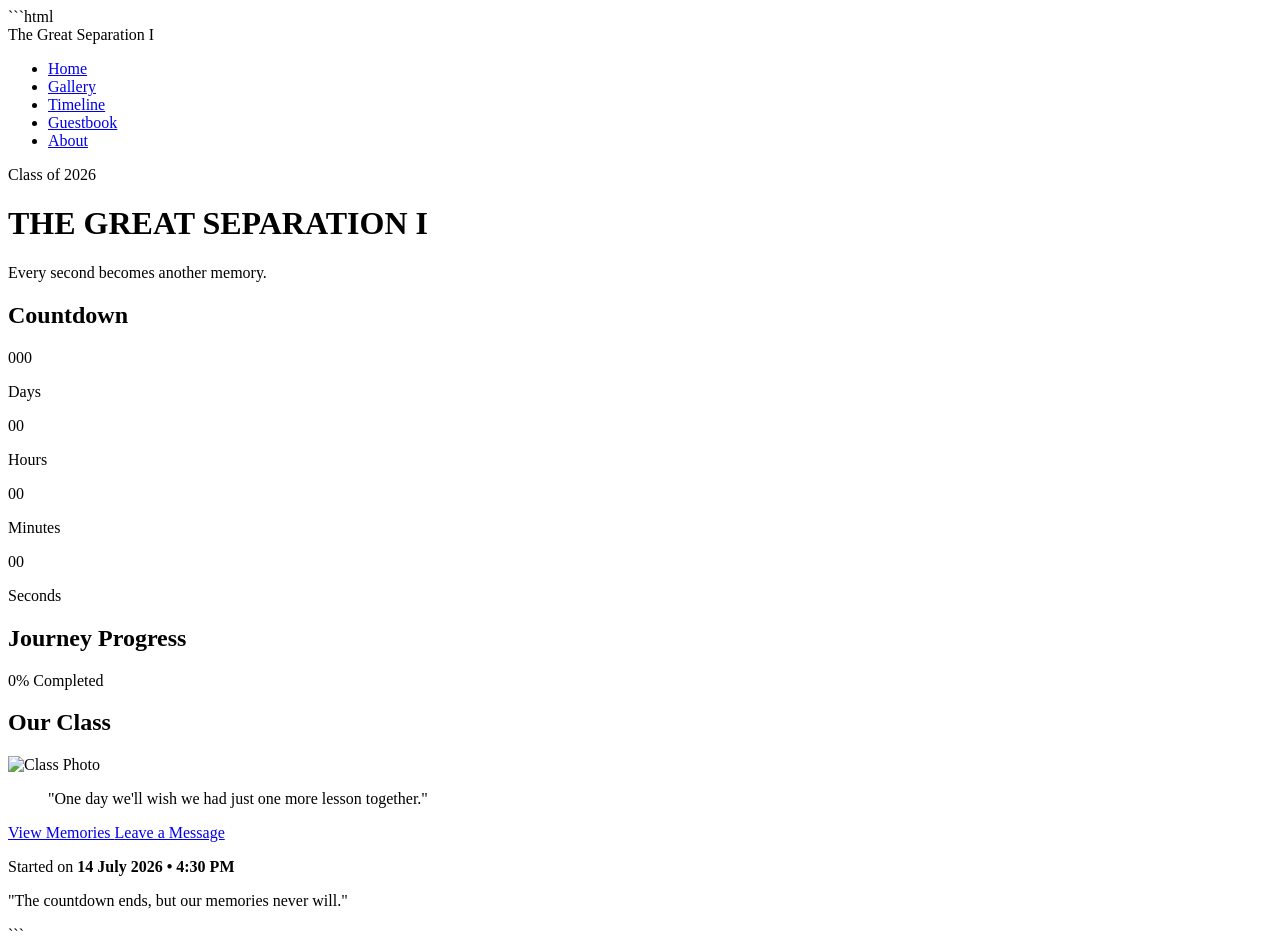
==== the-great-separation/index.html @ 8f1ded17 "Add index.html for The Great Separation I" ====
```html
<!DOCTYPE html>
<html lang="en">
<head>
    <meta charset="UTF-8">
    <meta name="viewport" content="width=device-width, initial-scale=1.0">

    <title>The Great Separation I</title>

    <link rel="stylesheet" href="css/style.css">
    <link rel="stylesheet" href="css/countdown.css">
    <link rel="stylesheet" href="css/navbar.css">
    <link rel="stylesheet" href="css/animation.css">

    <link rel="preconnect" href="https://fonts.googleapis.com">
    <link href="https://fonts.googleapis.com/css2?family=Poppins:wght@300;400;600;700&display=swap" rel="stylesheet">
</head>

<body>

<div id="particles"></div>

<nav class="navbar">

    <div class="logo">
        The Great Separation I
    </div>

    <ul>

        <li><a href="#">Home</a></li>

        <li><a href="pages/gallery.html">Gallery</a></li>

        <li><a href="pages/timeline.html">Timeline</a></li>

        <li><a href="pages/guestbook.html">Guestbook</a></li>

        <li><a href="pages/about.html">About</a></li>

    </ul>

</nav>

<header class="hero">

    <p class="small-title">
        Class of 2026
    </p>

    <h1>
        THE GREAT SEPARATION I
    </h1>

    <p class="subtitle">
        Every second becomes another memory.
    </p>

</header>

<section class="countdown-section">

    <h2>
        Countdown
    </h2>

    <div id="countdown">

        <div class="time-box">
            <span id="days">000</span>
            <p>Days</p>
        </div>

        <div class="time-box">
            <span id="hours">00</span>
            <p>Hours</p>
        </div>

        <div class="time-box">
            <span id="minutes">00</span>
            <p>Minutes</p>
        </div>

        <div class="time-box">
            <span id="seconds">00</span>
            <p>Seconds</p>
        </div>

    </div>

</section>

<section class="progress-section">

    <h2>
        Journey Progress
    </h2>

    <div class="progress-bar">

        <div id="progress-fill"></div>

    </div>

    <p id="progress-text">
        0% Completed
    </p>

</section>

<section class="photo-section">

    <h2>
        Our Class
    </h2>

    <img
        src="assets/images/class-photo.jpg"
        alt="Class Photo"
        id="class-photo"
    >

</section>

<section class="quote-section">

    <blockquote id="quote">

        "One day we'll wish we had just one more lesson together."

    </blockquote>

</section>

<section class="buttons">

    <a href="pages/gallery.html" class="btn">
        View Memories
    </a>

    <a href="pages/guestbook.html" class="btn">
        Leave a Message
    </a>

</section>

<footer>

    <p>

        Started on
        <strong>14 July 2026 • 4:30 PM</strong>

    </p>

    <p>

        "The countdown ends,
        but our memories never will."

    </p>

</footer>

<script src="js/countdown.js"></script>
<script src="js/app.js"></script>

</body>
</html>
```
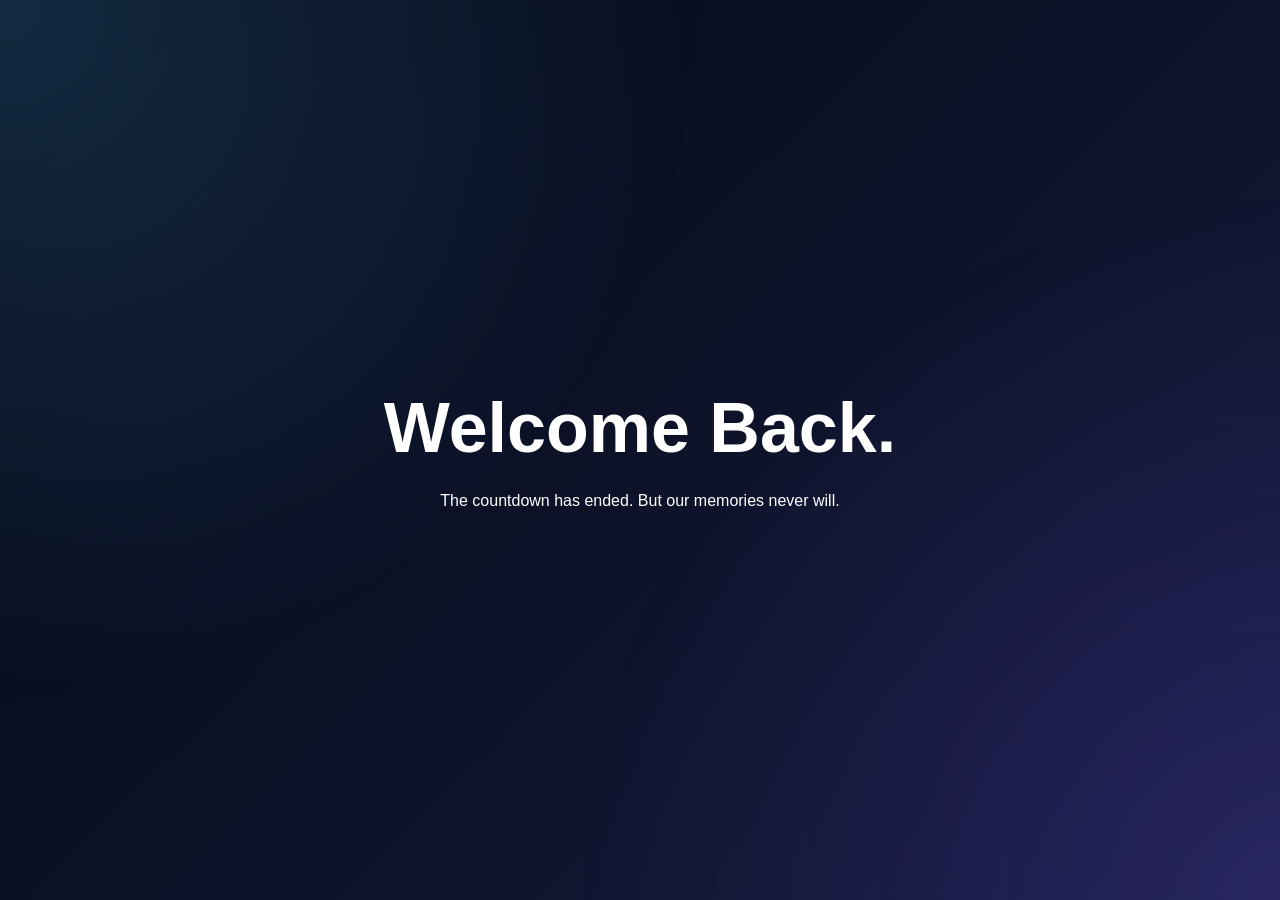
==== commit 6e46bb40: "Update title and content in index.html" ====
--- a/the-great-separation/index.html
+++ b/the-great-separation/index.html
@@ -23,7 +23,7 @@
 <nav class="navbar">
 
     <div class="logo">
-        The Great Separation I
+        The Great Separation 
     </div>
 
     <ul>
@@ -45,16 +45,12 @@
 <header class="hero">
 
     <p class="small-title">
-        Class of 2026
+        2024 - 2026
     </p>
 
     <h1>
-        THE GREAT SEPARATION I
+        3 SINA GREAT SEPARATION 
     </h1>
-
-    <p class="subtitle">
-        Every second becomes another memory.
-    </p>
 
 </header>
 
@@ -102,6 +98,18 @@
 
     </div>
 
+    <div class="stats">
+
+        <h3>
+        Days We've Shared Together
+        </h3>
+
+        <span id="days-together">
+        000
+        </span>
+
+    </div>
+
     <p id="progress-text">
         0% Completed
     </p>
@@ -135,11 +143,11 @@
 <section class="buttons">
 
     <a href="pages/gallery.html" class="btn">
-        View Memories
+        View Memories(wait for update v1.10.00)
     </a>
 
     <a href="pages/guestbook.html" class="btn">
-        Leave a Message
+        Leave a Message(wait for update v2.00.00)
     </a>
 
 </section>
@@ -148,20 +156,32 @@
 
     <p>
 
-        Started on
-        <strong>14 July 2026 • 4:30 PM</strong>
+        timer started on
+        <strong>1 April 2024</strong>
 
+        timer will end on
+        <strong>4 December 2026</strong>
+    </p>
+
+    <p>
+        BY
+        <strong>69Katzee</strong>
+        assisted by
+        <strong>Chatgpt </strong>
+        to help my JavaScript calculations
     </p>
 
     <p>
 
-        "The countdown ends,
+        "The countdown will end soon,
         but our memories never will."
 
     </p>
 
 </footer>
 
+<script src="js/config.js"></script>
+<script src="js/router.js"></script>
 <script src="js/countdown.js"></script>
 <script src="js/app.js"></script>
 
--- a/the-great-separation/css/style.css
+++ b/the-great-separation/css/style.css
@@ -0,0 +1,505 @@
+/* ==========================================
+   THE GREAT SEPARATION I
+   Main Stylesheet
+========================================== */
+
+*{
+    margin:0;
+    padding:0;
+    box-sizing:border-box;
+    scroll-behavior:smooth;
+}
+
+body{
+    font-family:'Poppins',sans-serif;
+    background:linear-gradient(135deg,#050816,#0d1228,#151d3d);
+    color:white;
+    overflow-x:hidden;
+    min-height:100vh;
+}
+
+/* Background */
+
+#particles{
+    position:fixed;
+    inset:0;
+    z-index:-2;
+}
+
+body::before{
+    content:"";
+    position:fixed;
+    inset:0;
+
+    background:
+    radial-gradient(circle at top left,#4FC3F730,transparent 45%),
+    radial-gradient(circle at bottom right,#7C4DFF30,transparent 45%);
+
+    z-index:-3;
+}
+
+/* ==========================
+        NAVBAR
+========================== */
+
+.navbar{
+
+    position:fixed;
+
+    top:20px;
+
+    left:50%;
+
+    transform:translateX(-50%);
+
+    width:92%;
+
+    max-width:1200px;
+
+    padding:18px 40px;
+
+    display:flex;
+
+    justify-content:space-between;
+
+    align-items:center;
+
+    backdrop-filter:blur(18px);
+
+    background:rgba(255,255,255,.08);
+
+    border:1px solid rgba(255,255,255,.15);
+
+    border-radius:18px;
+
+    z-index:1000;
+
+}
+
+.logo{
+
+    font-size:24px;
+
+    font-weight:700;
+
+    color:#4FC3F7;
+
+}
+
+.navbar ul{
+
+    display:flex;
+
+    list-style:none;
+
+    gap:35px;
+
+}
+
+.navbar a{
+
+    text-decoration:none;
+
+    color:white;
+
+    font-weight:500;
+
+    transition:.3s;
+
+}
+
+.navbar a:hover{
+
+    color:#4FC3F7;
+
+}
+
+/* ==========================
+        HERO
+========================== */
+
+.hero{
+
+    min-height:100vh;
+
+    display:flex;
+
+    flex-direction:column;
+
+    justify-content:center;
+
+    align-items:center;
+
+    text-align:center;
+
+    padding:40px;
+
+}
+
+.small-title{
+
+    color:#4FC3F7;
+
+    letter-spacing:4px;
+
+    text-transform:uppercase;
+
+    margin-bottom:20px;
+
+}
+
+.hero h1{
+
+    font-size:70px;
+
+    max-width:900px;
+
+    line-height:1.1;
+
+    margin-bottom:25px;
+
+}
+
+.subtitle{
+
+    font-size:22px;
+
+    color:#d7d7d7;
+
+}
+
+/* ==========================
+      COUNTDOWN
+========================== */
+
+.countdown-section{
+
+    padding:120px 20px;
+
+    text-align:center;
+
+}
+
+.countdown-section h2{
+
+    font-size:42px;
+
+    margin-bottom:50px;
+
+}
+
+#countdown{
+
+    display:flex;
+
+    justify-content:center;
+
+    gap:35px;
+
+    flex-wrap:wrap;
+
+}
+
+.time-box{
+
+    width:170px;
+
+    height:170px;
+
+    border-radius:22px;
+
+    backdrop-filter:blur(15px);
+
+    background:rgba(255,255,255,.08);
+
+    border:1px solid rgba(255,255,255,.12);
+
+    display:flex;
+
+    flex-direction:column;
+
+    justify-content:center;
+
+    transition:.35s;
+
+}
+
+.time-box:hover{
+
+    transform:translateY(-8px);
+
+    box-shadow:0 20px 45px rgba(79,195,247,.25);
+
+}
+
+.time-box span{
+
+    font-size:56px;
+
+    font-weight:700;
+
+    color:#4FC3F7;
+
+}
+
+.time-box p{
+
+    margin-top:10px;
+
+    color:#bbb;
+
+}
+
+/* ==========================
+      PROGRESS BAR
+========================== */
+
+.progress-section{
+
+    text-align:center;
+
+    padding:120px 20px;
+
+}
+
+.progress-section h2{
+
+    margin-bottom:30px;
+
+    font-size:42px;
+
+}
+
+.progress-bar{
+
+    width:80%;
+
+    max-width:900px;
+
+    height:22px;
+
+    margin:auto;
+
+    background:#252525;
+
+    border-radius:100px;
+
+    overflow:hidden;
+
+}
+
+#progress-fill{
+
+    width:0%;
+
+    height:100%;
+
+    background:linear-gradient(90deg,#4FC3F7,#7C4DFF);
+
+    transition:1s;
+
+}
+
+#progress-text{
+
+    margin-top:18px;
+
+    color:#bdbdbd;
+
+}
+
+/* ==========================
+      CLASS PHOTO
+========================== */
+
+.photo-section{
+
+    padding:120px 20px;
+
+    text-align:center;
+
+}
+
+.photo-section h2{
+
+    font-size:42px;
+
+    margin-bottom:40px;
+
+}
+
+#class-photo{
+
+    width:80%;
+
+    max-width:1000px;
+
+    border-radius:25px;
+
+    border:2px solid rgba(255,255,255,.1);
+
+    transition:.4s;
+
+    cursor:pointer;
+
+}
+
+#class-photo:hover{
+
+    transform:scale(1.02);
+
+    box-shadow:0 30px 60px rgba(79,195,247,.25);
+
+}
+
+/* ==========================
+        QUOTE
+========================== */
+
+.quote-section{
+
+    padding:130px 20px;
+
+    text-align:center;
+
+}
+
+blockquote{
+
+    font-size:34px;
+
+    max-width:900px;
+
+    margin:auto;
+
+    font-style:italic;
+
+    color:#f2f2f2;
+
+    line-height:1.6;
+
+}
+
+/* ==========================
+        BUTTONS
+========================== */
+
+.buttons{
+
+    display:flex;
+
+    justify-content:center;
+
+    gap:25px;
+
+    flex-wrap:wrap;
+
+    padding-bottom:120px;
+
+}
+
+.btn{
+
+    padding:18px 40px;
+
+    border-radius:50px;
+
+    text-decoration:none;
+
+    background:linear-gradient(135deg,#4FC3F7,#7C4DFF);
+
+    color:white;
+
+    font-weight:600;
+
+    transition:.35s;
+
+}
+
+.btn:hover{
+
+    transform:translateY(-5px);
+
+    box-shadow:0 20px 40px rgba(79,195,247,.35);
+
+}
+
+/* ==========================
+        FOOTER
+========================== */
+
+footer{
+
+    padding:70px 20px;
+
+    text-align:center;
+
+    background:rgba(255,255,255,.05);
+
+}
+
+footer p{
+
+    margin:10px;
+
+    color:#cfcfcf;
+
+}
+
+/* ==========================
+      RESPONSIVE
+========================== */
+
+@media(max-width:768px){
+
+.hero h1{
+
+    font-size:42px;
+
+}
+
+.subtitle{
+
+    font-size:18px;
+
+}
+
+.navbar{
+
+    flex-direction:column;
+
+    gap:15px;
+
+}
+
+.navbar ul{
+
+    flex-wrap:wrap;
+
+    justify-content:center;
+
+    gap:20px;
+
+}
+
+.time-box{
+
+    width:140px;
+
+    height:140px;
+
+}
+
+.time-box span{
+
+    font-size:44px;
+
+}
+
+blockquote{
+
+    font-size:24px;
+
+}
+
+}
